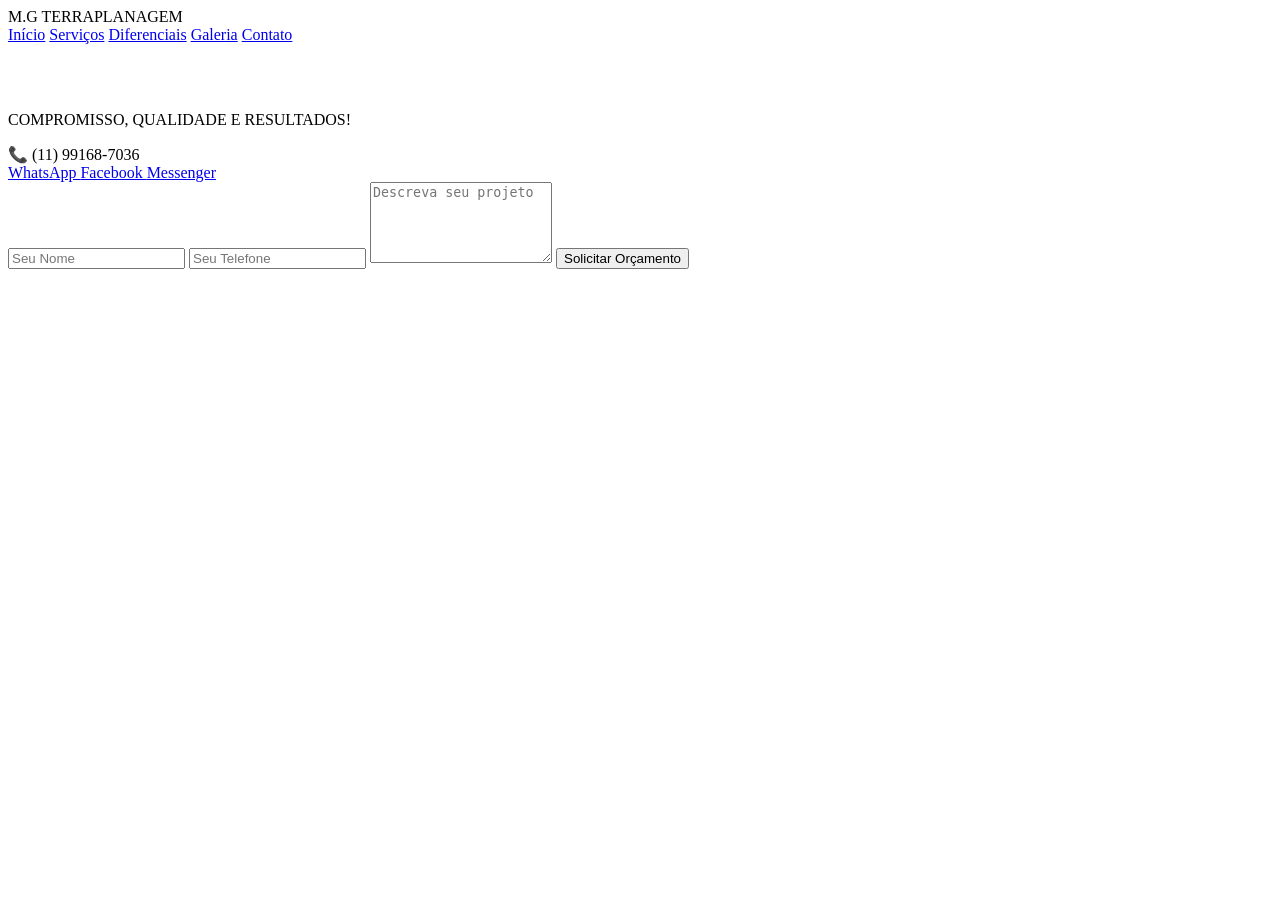
==== contato.html @ 2cfb2b20 "Add files via upload" ====
<!DOCTYPE html>
<html lang="pt-BR">
<head>
<meta charset="UTF-8">
<title>Contato</title>
<link rel="stylesheet" href="style.css">
</head>
<body>

<header>
<nav class="nav">

<div class="logo">
M.G TERRAPLANAGEM
</div>

<div class="menu">
<a href="index.html">Início</a>
<a href="servicos.html">Serviços</a>
<a href="diferenciais.html">Diferenciais</a>
<a href="galeria.html">Galeria</a>
<a href="contato.html">Contato</a>
</div>

</nav>
</header>

<section class="contato">

<h2 class="titulo" style="color:white;">
FALE CONOSCO
</h2>

<p>
COMPROMISSO, QUALIDADE E RESULTADOS!
</p>

<div class="numero">
📞 (11) 99168-7036
</div>

<div class="redes">

<a class="btn"
href="https://wa.me/5511991687036"
target="_blank">
WhatsApp
</a>

<a class="btn-facebook"
href="https://www.facebook.com/profile.php?id=61590614881264"
target="_blank">
Facebook
</a>

<a class="btn-messenger"
href="https://m.me/61590614881264"
target="_blank">
Messenger
</a>

</div>

<div class="formulario">

<input id="nome" type="text" placeholder="Seu Nome">

<input id="telefone" type="tel" placeholder="Seu Telefone">

<textarea id="descricao" rows="5" placeholder="Descreva seu projeto"></textarea>

<button type="button" onclick="enviarOrcamento()">
Solicitar Orçamento
</button>

</div>

</section>

<script>
function enviarOrcamento() {

    const nome = document.getElementById("nome").value.trim();
    const telefone = document.getElementById("telefone").value.trim();
    const descricao = document.getElementById("descricao").value.trim();

    if(nome === "" || telefone === "" || descricao === ""){
        alert("Preencha todos os campos.");
        return;
    }

    const mensagem =
`Olá, gostaria de solicitar um orçamento.

Nome: ${nome}
Telefone: ${telefone}
Descrição: ${descricao}`;

    const url =
    "https://wa.me/5511991687036?text=" +
    encodeURIComponent(mensagem);

    window.open(url, "_blank");
}
</script>

</body>
</html>
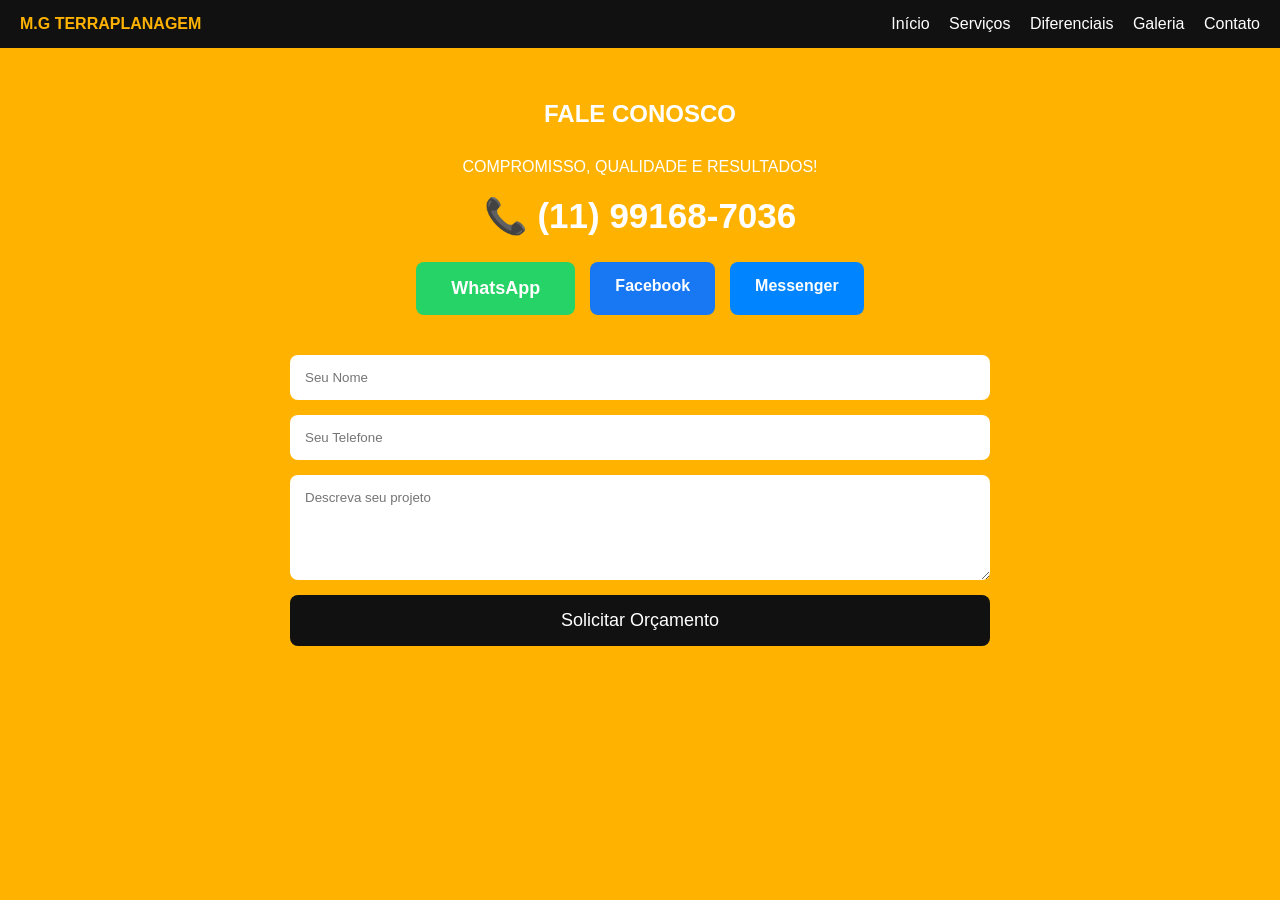
==== commit 855ec6d1: "Update contato.html" ====
--- a/contato.html
+++ b/contato.html
@@ -4,6 +4,7 @@
 <meta charset="UTF-8">
 <title>Contato</title>
 <link rel="stylesheet" href="style.css">
+<meta name="viewport" content="width=device-width, initial-scale=1.0">
 </head>
 <body>
 
@@ -105,4 +106,4 @@
 </script>
 
 </body>
-</html>+</html>
--- a/style.css
+++ b/style.css
@@ -0,0 +1,283 @@
+*{margin:0;padding:0;box-sizing:border-box;font-family:'Poppins',sans-serif}
+body{background:#f7f7f7}
+header{position:fixed;top:0;width:100%;background:#111}
+.nav{display:flex;justify-content:space-between;padding:15px 20px}
+.logo{color:#ffb300;font-weight:800}
+.menu a{color:#fff;text-decoration:none;margin-left:15px}
+.hero{height:100vh;background:linear-gradient(rgba(0,0,0,.65),rgba(0,0,0,.65)),url('https://images.unsplash.com/photo-1504307651254-35680f356dfd?q=80&w=1600');background-size:cover;display:flex;align-items:center;justify-content:center;text-align:center;color:#fff;padding:20px}
+.btn{background:#25D366;color:#fff;padding:15px 30px;text-decoration:none;border-radius:8px}
+section{padding:90px 20px}
+.titulo{text-align:center;margin-bottom:30px}
+.cards{display:grid;grid-template-columns:repeat(auto-fit,minmax(250px,1fr));gap:20px}
+.card{background:#fff;padding:20px;border-radius:10px}
+.contato{background:#ffb300;color:#fff;text-align:center}
+.branco{color:#fff}
+.numero{font-size:30px}
+footer{background:#000;color:#fff;text-align:center;padding:20px}
+
+/* HERO */
+
+.hero{
+min-height:100vh;
+background:
+linear-gradient(rgba(0,0,0,.65),rgba(0,0,0,.65)),
+url('https://images.unsplash.com/photo-1504307651254-35680f356dfd?q=80&w=1600');
+background-size:cover;
+background-position:center;
+display:flex;
+align-items:center;
+justify-content:center;
+text-align:center;
+padding:20px;
+}
+
+.hero-content{
+max-width:900px;
+color:white;
+}
+
+.hero h1{
+font-size:65px;
+font-weight:800;
+margin-bottom:10px;
+}
+
+.hero h2{
+font-size:30px;
+color:#ffb300;
+margin-bottom:20px;
+}
+
+.hero p{
+font-size:20px;
+line-height:1.8;
+margin-bottom:30px;
+}
+
+.btn{
+display:inline-block;
+background:#25D366;
+color:white;
+padding:16px 35px;
+border-radius:8px;
+text-decoration:none;
+font-size:18px;
+font-weight:600;
+transition:.3s;
+}
+
+.btn:hover{
+transform:scale(1.05);
+}
+
+/* DIFERENCIAIS */
+
+.diferenciais{
+background:#111;
+color:white;
+min-height:100vh;
+padding:100px 20px;
+}
+
+.grid{
+display:grid;
+grid-template-columns:repeat(auto-fit,minmax(250px,1fr));
+gap:25px;
+max-width:1200px;
+margin:auto;
+}
+
+.box{
+background:#1f1f1f;
+padding:30px;
+border-radius:10px;
+text-align:center;
+}
+
+/* GALERIA */
+
+.galeria{
+background:white;
+padding:80px 20px;
+}
+
+.fotos{
+display:grid;
+grid-template-columns:repeat(3,1fr);
+gap:20px;
+max-width:1200px;
+margin:auto;
+}
+
+.fotos img{
+width:100%;
+height:300px;
+object-fit:cover;
+border-radius:10px;
+}
+
+/* CONTATO */
+
+.contato{
+background:#ffb300;
+color:white;
+text-align:center;
+min-height:100vh;
+padding:100px 20px;
+}
+
+.numero{
+font-size:35px;
+font-weight:700;
+margin:20px 0;
+}
+
+.formulario{
+max-width:700px;
+margin:40px auto;
+display:flex;
+flex-direction:column;
+gap:15px;
+}
+
+.formulario input,
+.formulario textarea{
+padding:15px;
+border:none;
+border-radius:8px;
+}
+
+.formulario button{
+padding:15px;
+background:#111;
+color:white;
+border:none;
+border-radius:8px;
+cursor:pointer;
+font-size:18px;
+}
+
+.redes{
+display:flex;
+justify-content:center;
+gap:15px;
+margin:25px 0;
+flex-wrap:wrap;
+}
+
+.btn-facebook{
+background:#1877F2;
+color:white;
+padding:15px 25px;
+border-radius:8px;
+text-decoration:none;
+font-weight:600;
+}
+
+.btn-facebook:hover{
+transform:scale(1.05);
+}
+
+.btn-messenger{
+background:#0084FF;
+color:white;
+padding:15px 25px;
+border-radius:8px;
+text-decoration:none;
+font-weight:600;
+}
+
+.btn-messenger:hover{
+transform:scale(1.05);
+}
+
+.fotos{
+display:grid;
+grid-template-columns:repeat(3,1fr);
+gap:15px;
+max-width:1200px;
+margin:auto;
+}
+
+.grid{
+display:grid;
+grid-template-columns:repeat(4,1fr);
+gap:25px;
+max-width:1200px;
+margin:auto;
+}
+
+.cards{
+display:grid;
+grid-template-columns:repeat(3,1fr);
+gap:20px;
+}
+
+@media (max-width: 768px){
+  
+.hero{
+height:auto;
+padding:120px 20px 60px;
+}
+
+.hero h1{
+font-size:38px;
+}
+
+.hero h2{
+font-size:22px;
+}
+
+.hero p{
+font-size:16px;
+line-height:1.6;
+}
+
+.numero{
+font-size:24px;
+}
+
+.nav{
+flex-direction:column;
+align-items:center;
+gap:10px;
+}
+
+.menu{
+display:flex;
+flex-wrap:wrap;
+justify-content:center;
+}
+
+.menu a{
+margin:5px;
+}
+
+.fotos{
+grid-template-columns:1fr;
+}
+
+.grid{
+grid-template-columns:1fr;
+}
+
+.cards{
+grid-template-columns:1fr;
+}
+
+.btn{
+width:100%;
+max-width:300px;
+}
+
+html,
+body{
+overflow-x:hidden;
+width:100%;
+}
+
+img{
+max-width:100%;
+height:auto;
+display:block;
+}
